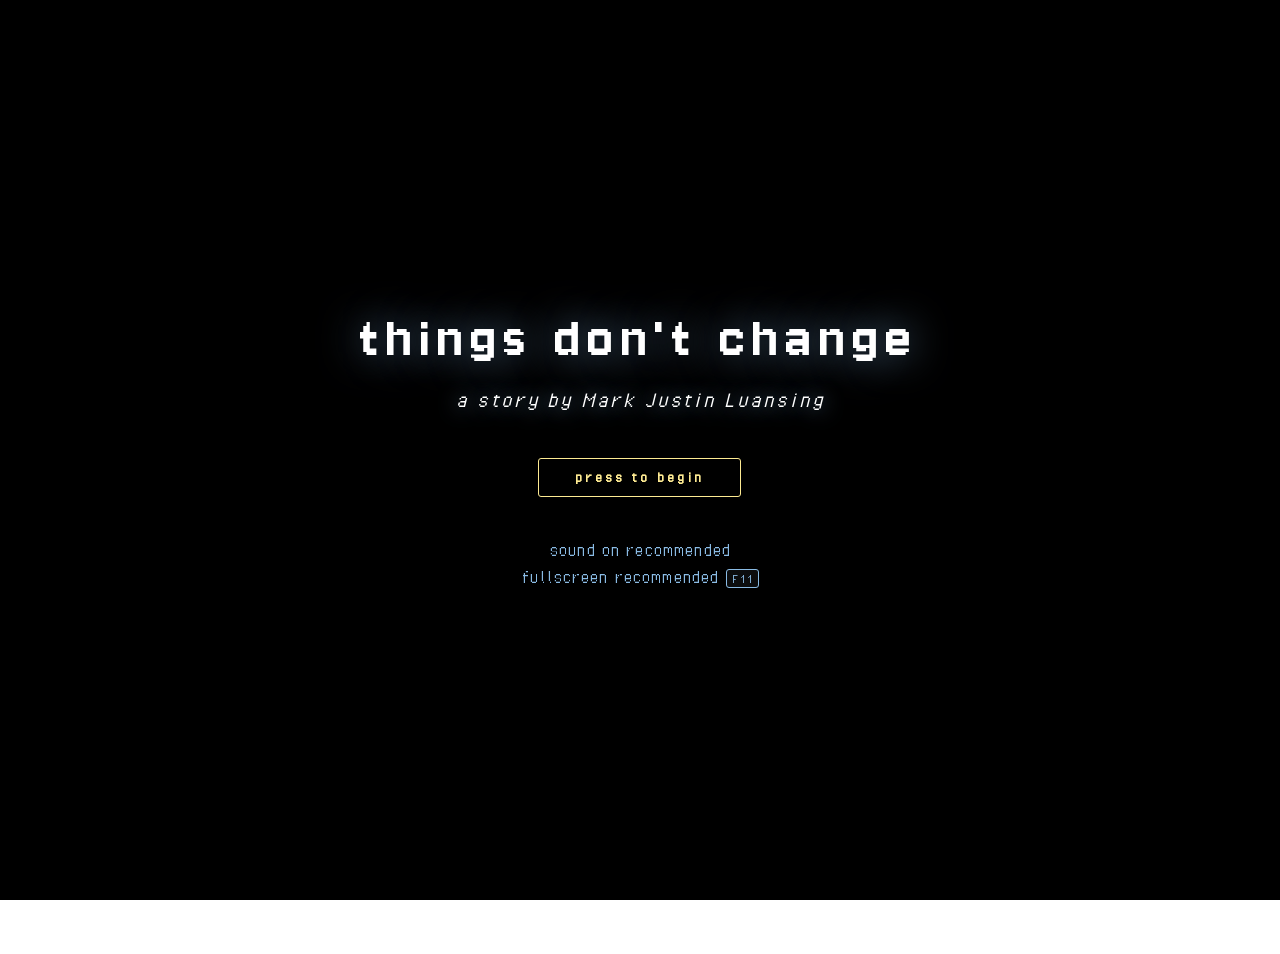
==== index.html @ 62fd4ed0 "outro dialogue and github fix test" ====
<!DOCTYPE html>
<html>
  <head>
    <title>things don't change</title>
    <meta charset="UTF-8" />
    <link rel="icon" type="image/x-icon" href="src/images/favicon.png">
    <link rel="stylesheet" href="src/dialogue.css" />
    <link rel="stylesheet" href="src/parallax.css" />
    <link rel="stylesheet" href="data/intro/intro.css" />
  </head>

  <body>
    <!-- Main Menu -->
    <div class="main-menu" id="main-menu">
      <div class="menu-content">
        <h1 class="menu-title parallax-item" data-depth="0.1" data-tilt="0.3">things don't change</h1>
        <p class="menu-author parallax-item"data-depth="0.1" data-tilt="0.3">a story by Mark Justin Luansing</p>

        <button class="play-btn parallax-item" id="play-btn" data-depth="0.1" data-tilt="0.3">press to begin</button>

        <div class="menu-hints parallax-item" data-depth="0.1" data-tilt="0.3">
          <span>sound on recommended</span>
          <span>fullscreen recommended <kbd>F11</kbd></span>
        </div>
      </div>
    </div>
    <!-- Parallax Elements -->
    <div id="scene-container">
      <!-- The lower the line, the more in front the image is (higher depth value) -->
      <div class="parallax-item parallax-full bg" id="sky-bg" data-depth="0.1" data-tilt="0.08"></div>
      <div class="parallax-item parallax-full far-trees" data-depth="0.14" data-tilt="0.1"></div>
      <div class="parallax-item parallax-full back-hills" data-depth="0.15" data-tilt="0.1"></div>
      <div class="parallax-item parallax-full beach" data-depth="0.2" data-tilt="0.09"></div>
      <div class="parallax-item parallax-full ocean" data-depth="0.24" data-tilt="0.12"></div>
      <div class="parallax-item parallax-full" id="far-rocks" data-depth="0.19" data-tilt="0.12"></div>
      <div class="parallax-item parallax-full" id="mid-rocks" data-depth="0.2" data-tilt="0.15"></div>
      <div class="parallax-item parallax-full" id="front-hill" data-depth="0.24" data-tilt="0.24"></div>
      <div class="parallax-item parallax-full" id="close-rocks" data-depth="0.24" data-tilt="0.3"></div>

      <!-- SEAGULL -->
      <img class="parallax-item" data-depth="0.24" data-tilt="0.4" id='seagull' src="data/coastline/media/seagull.png">

      <!-- CRAB ! -->
      <img class="parallax-item" data-depth="0.4" data-tilt="1" id='crab' src="data/coastline/media/susRock.png">

      <!-- Vignette, Godrays-->
      <img class="parallax-item parallax-full clickthru" data-depth="0.21" data-tilt="0" src="data/coastline/media/godRays2.png">
      <img class="parallax-item parallax-full clickthru" data-depth="0.3" data-tilt="0.1" src="data/coastline/media/godRaysTest.png">
      <!-- Vignette<img class="parallax-item parallax-full vignette" data-depth="0.1" data-tilt="0.1" src="images/vignette.png">-->
    </div>

  <div class="noselect" id="dialogue-box">
    <div class="noselect" id="speaker"></div>
    <div class="noselect" id="dialogue-text"></div>
    <div class="noselect" id="choices"></div>
    <div class="noselect" id="continue-hint">click to continue</div>
  </div>

    <!-- Audio -->
    <audio id="wind" autoplay loop style="display:none">
      <source src="data/coastline/audio/wind.mp3" type="audio/mp3">
      Your browser does not support the audio element.
    </audio>
    <audio id="next-sound" style="display:none">
      <source src="data/coastline/audio/coast_next.mp3" type="audio/mp3">
    </audio>

  <script src="src/sceneManager.js"></script>
  <script src="src/dialogue.js"></script>
  <script src="data/intro/intro.js"></script>
  <script src="src/parallax.js"></script>

  <script>
    var audio = document.getElementById("wind");
    audio.volume = 0.1;
  </script>
  </body>
</html>
---- src/dialogue.css ----
@import url('https://fonts.googleapis.com/css2?family=IBM+Plex+Sans:ital,wght@0,100..700;1,100..700&display=swap');
@import url('https://fonts.googleapis.com/css2?family=Inter:ital,opsz,wght@0,14..32,100..900;1,14..32,100..900&family=Jersey+10&display=swap');

*, *::before, *::after { box-sizing: border-box; margin: 0; padding: 0; }

@font-face {
  font-family: PixelOperator; /* set name */
  src: url(../src/pixel_operator/PixelOperator.ttf); /* url of the font */
}

#scene-fade-overlay {
  position: fixed; inset: 0; background: #000; opacity: 1; z-index: 9999; pointer-events: all;
}

.noselect {
  -webkit-touch-callout: none; /* iOS Safari */
    -webkit-user-select: none; /* Safari */
     -khtml-user-select: none; /* Konqueror HTML */
       -moz-user-select: none; /* Old versions of Firefox */
        -ms-user-select: none; /* Internet Explorer/Edge */
            user-select: none; /* Non-prefixed version, currently
                                  supported by Chrome, Edge, Opera and Firefox */
}

:root {
  --bg: #abddff;
  --surface: #f1ebe9;
  --border: #100929;
  --text: #100929;
  --text-dim: #100929;
  --accent: #100929;
  --accent-dim: #100929;
  --speaker-color: #100929;
}

body {
  background: var(--bg);
  color: var(--text);
  font-family: 'Playfair Display', serif;
  min-height: 100vh;
  display: flex;
  align-items: flex-end;
  justify-content: center;
  padding: 2rem;
}

body::before {
  content: '';
  position: fixed;
  bottom: 0; left: 50%;
  transform: translateX(-50%);
  width: 600px; height: 300px;
  pointer-events: none;
  z-index: 0;
}

#dialogue-box {
  position: fixed;
  bottom: 2rem;
  left: 50%;
  transform: translateX(-50%);
  z-index: 100;
  width: 100%;
  max-width: 640px;
  border: 3px solid var(--border);
  background: var(--surface);
  padding: 2rem 2.5rem 2rem;
  border-radius: 15px;
  
  /* Hidden properties */
  opacity: 0;
  transition: opacity 0.4s ease, transform 0.4s ease;
  transform: translateX(-50%) translateY(-100px);
  pointer-events: none;
}

#dialogue-box.visible {
  transform: translateX(-50%) translateY(0px);
  display: block;
  opacity: 1;
  pointer-events: all;
}

#dialogue-box.clickable {
  cursor: pointer;
}

#speaker {
  font-family: "Jersey 10", sans-serif;
  font-size: 1.45rem;
  font-weight: 500;
  letter-spacing: 0.15em;
  text-transform: uppercase;
  color: var(--accent);
  margin-bottom: 0.75rem;
  min-height: 1em;
}

#speaker:empty::before {
  content: '';
}

#dialogue-text {
  font-family: 'PixelOperator';
  font-size: 1.52rem;
  line-height: 1.7;
  color: var(--text);
  min-height: 2em;
}

#dialogue-text.has-choices::after { display: none; }

@keyframes blink {
  0%, 100% { opacity: 1; }
  50% { opacity: 0; }
}

#choices {
  margin-top: 1.5rem;
  display: flex;
  flex-direction: column;
  gap: 0.5rem;
}

#choices button {
  background: transparent;
  border: 2px solid var(--accent-dim);
  border-radius: 12px;
  color: var(--text-dim);
  font-family: 'PixelOperator';
  font-size: 1.2rem;
  padding: 0.6rem 1rem;
  text-align: left;
  cursor: pointer;
  transition: all 0.15s ease;
  position: relative;
}

#choices button:hover {
  border-color: var(--accent);
  color: var(--text);
  background: #cee5ee;
}

#choices button:hover::before {
  color: var(--accent);
}

#continue-hint {
  font-family: "Jersey 10", sans-serif;
  margin-top: 1.25rem;
  font-size: 1rem;
  letter-spacing: 0.1em;
  color: var(--text-dim);
  text-align: right;
  opacity: 0;
  transition: opacity 0.4s ease;
  user-select: none;
}

#continue-hint.visible { 
  opacity: 1; 
  animation: blink 2s ease-in-out infinite;
}

@keyframes fadeSlideIn {
  from { opacity: 0; transform: translateY(6px); }
  to   { opacity: 1; transform: translateY(0); }
}

.text-animate {
  animation: fadeSlideIn 0.3s ease forwards;
}

.next-button {
  background: #ffffff;
  border: 2px solid var(--accent-dim);
  border-radius: 5px;
  color: var(--text-dim);
  font-family: 'PixelOperator';
  font-weight: bold;
  font-size: 1.2rem;
  padding: 0.6rem 1rem;
  text-align: left;
  cursor: pointer;
  transition: all 0.15s ease;
  position: absolute;

  left: 4.5%; top: 8%;
}

.test-title {
  font-family: "Jersey 10", sans-serif;
  font-size: 3rem;
  position: absolute;
  left: 2%; top: 2%;
}
---- src/parallax.css ----
.hidden {
    pointer-events: none;
    display: none;
    visibility: hidden;
}

img {
  image-rendering: pixelated; /* For images scaled up, preserves pixels */
  /* OR */
  image-rendering: crisp-edges; /* Tries to preserve contrast and sharp edges */
}

.main-canvas {
  position: relative;
  width: 100vw;
  height: 100vh;
  overflow: hidden; /* keeps scene elements from spilling out */
}

body, html {
    margin: 0;
    padding: 0;
    width: 100vw;
    height: 100vh;
    overflow: hidden;
    background-color: #ffffff;
    font-family: sans-serif;
}

#scene-container {
    position: relative;
    width: 100vw;
    height: 100vh;
}

.vignette {
    pointer-events: none
}

.parallax-item {
    position: absolute;
    transform-origin: center center; 
    transition: 
        transform 0.1s ease-out,
        scale 0.2s,
        left 0.4s ease, 
        top 0.4s ease, 
        bottom 0.4s ease, 
        right 0.4s ease;
    will-change: transform;
    display: flex;
    justify-content: center;
    align-items: center;
}

.parallax-full {
    position: absolute;
    left: -5vw;
    top: -5vh;
    width: 110vw;
    height: 110vh;
    background-size: cover;
    background-position: center;
    background-repeat: no-repeat;
    pointer-events: none;
}

.clickthru {
    pointer-events: none;
}
---- data/intro/intro.css ----
@import url('https://fonts.googleapis.com/css2?family=IBM+Plex+Sans:ital,wght@0,100..700;1,100..700&display=swap');
@import url('https://fonts.googleapis.com/css2?family=Inter:ital,opsz,wght@0,14..32,100..900;1,14..32,100..900&family=Jersey+10&display=swap');

@font-face {
  font-family: PixelOperator; /* set name */
  src: url(/data/src/pixel_operator/PixelOperator.ttf); /* url of the font */
}

.bg {
    background-image: url('../coastline/media/coastSky.png');
}

.beach {
    background-image: url('../coastline/media/coastBeach2.png');
}

.ocean {
    background-image: url('../coastline/media/testOceanrender.png');
    animation-name: oceanWaves;
    animation: oceanWaves 4s ease-in-out infinite alternate;
}

.back-hills {
    background-image: url('../coastline/media/rockyCliffFar.png');
}

.far-trees {
    background-image: url('../coastline/media/farTrees.png');
}

#front-hill {
    background-image: url('../coastline/media/coastSideRocks.png');
    width: 107vw;
    height: 107vh;
    top: -1%;
    left: -5%;
}

/* ---------- Main Menu ------------ */
.main-menu {
    position: fixed;
    inset: 0;
    z-index: 100;
    display: flex;
    align-items: center;
    justify-content: center;
    background: #000;
    opacity: 0;
    transition: opacity 1.2s ease;
    pointer-events: none;
}

.main-menu.visible {
    opacity: 1;
    pointer-events: all;
}

.main-menu.hidden {
    opacity: 0;
    pointer-events: none;
}

.menu-content {
    display: flex;
    flex-direction: column;
    align-items: center;
    gap: 18px;
    text-align: center;
    color: #e8dfc8;
    font-family: 'Georgia', serif;
    letter-spacing: 0.05em;
}

.menu-title {
    font-size: clamp(2rem, 5vw, 3.8rem);
    font-weight: 400;
    margin: 0;
    top: 34%;
    letter-spacing: 0.12em;
    text-transform: lowercase;
    font-family: "Jersey 10", sans-serif;
    color: #ffffff;
    text-shadow: 0 0 40px rgba(150, 204, 255, 0.575);
}

.menu-author {
    font-size: 1.5rem;
    color: #ffffff;
    margin: 0;
    font-family: 'PixelOperator';
    font-style: italic;
    text-shadow: 0 0 20px rgba(150, 204, 255, 0.774);
    top: 43%;
    letter-spacing: 0.08em;
}

.play-btn {
    margin-top: 8px;
    padding: 10px 36px;
    background: transparent;
    border: 1px solid #fdea92;
    color: #fdea92;
    border-radius: 3px;
    font-family: 'PixelOperator';
    font-weight: 600;
    font-size: 1rem;
    letter-spacing: 0.18em;
    cursor: pointer;
    transition: background 0.3s, color 0.3s, border-color 0.3s;
}

.play-btn:hover {
    background: rgba(170, 187, 207, 0.15);
    border-color: #ffffff;
    color: #ffffff;
}

.menu-hints {
    top: 60%;
    display: flex;
    flex-direction: column;
    gap: 6px;
    font-size: 1.2rem;
    color: #8abbe4;
    letter-spacing: 0.06em;
    font-family: 'PixelOperator';
}

.menu-hints kbd {
    background: rgba(209, 232, 255, 0.055);
    border: 1px solid #8abbe4;
    border-radius: 3px;
    padding: 1px 5px;
    font-size: 0.9rem;
    font-family: 'PixelOperator';
    color: #8abbe4;
}

@keyframes oceanWaves {
    from {width: 110vw;}
    to {width: 115vw;}
}

#close-rocks {
    background-image: url('../coastline/media/closeRocks.png');
}

#mid-rocks {
    background-image: url('../coastline/media/midRocks.png');
}

#far-rocks {
    background-image: url('../coastline/media/farRocks.png');
}

#crab {
    position: absolute;
    width: 256px;
    height: 172px;
    left: 75%;
    bottom: 14%;
    scale: 0.8;
    border: none;
    cursor: pointer;
}

#seagull {
    position: absolute;
    width: 306px;
    height: 170px;
    top: 10%;
    left: 40%;
    bottom: 210px;
    cursor: pointer;

    animation-name: birdFly;
    animation: birdFly 1s ease infinite alternate;
}

#crab:hover {
    scale: 1;
}

#seagull:hover {
    scale: 1.2;
}

@keyframes birdFly {
  from {top: 10%;}
  to {top: 12%;}
}

#dialogue-box {
  border: 2px solid var(--border);
  border-radius: 5px;
}

#choices button {
  border-radius: 5px;
}
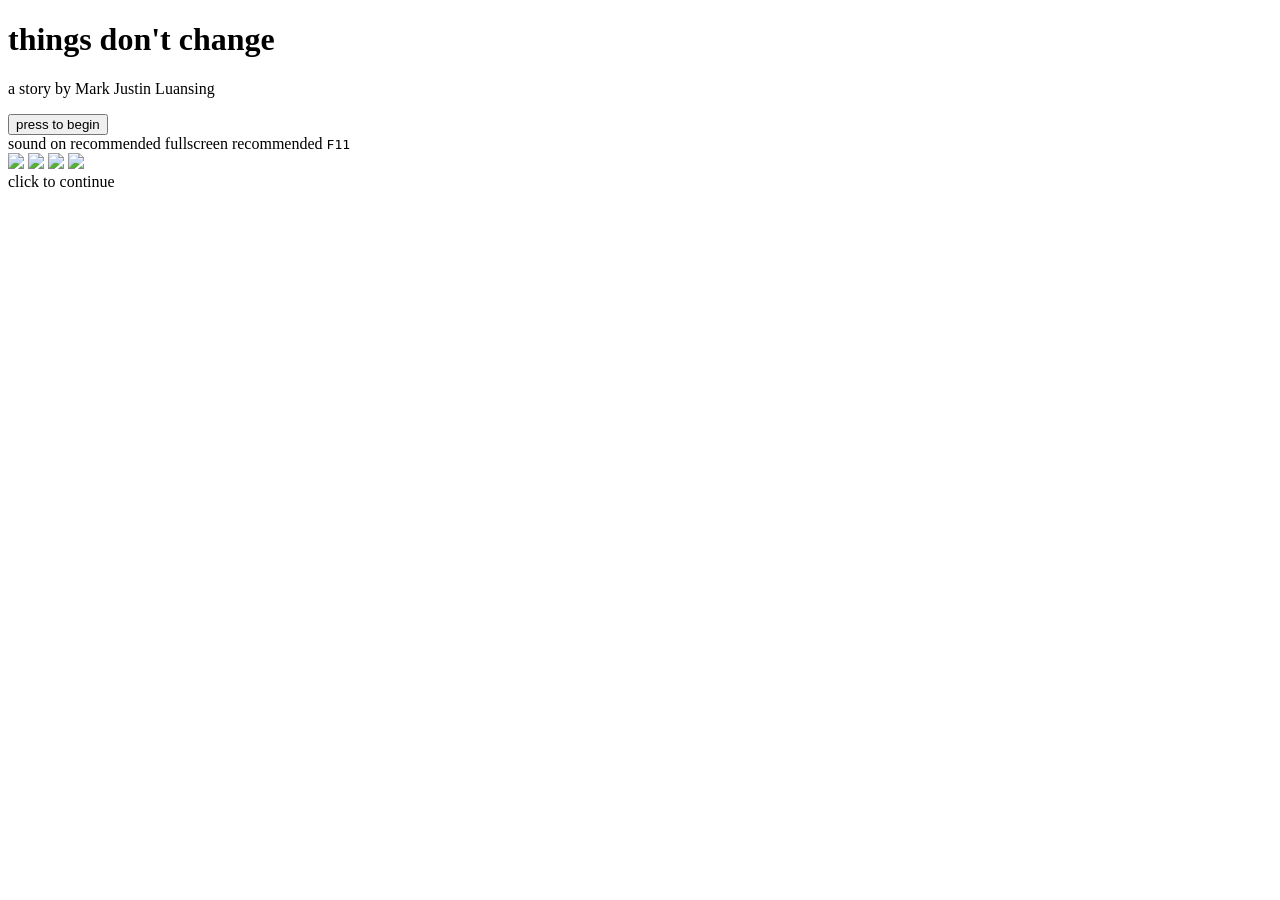
==== commit 1bd59f6d: "testing base tag with intro and outro" ====
--- a/index.html
+++ b/index.html
@@ -1,6 +1,7 @@
 <!DOCTYPE html>
 <html>
   <head>
+    <base href="/CTCH306-final-project/">
     <title>things don't change</title>
     <meta charset="UTF-8" />
     <link rel="icon" type="image/x-icon" href="src/images/favicon.png">
--- a/data/intro/intro.css
+++ b/data/intro/intro.css
@@ -3,7 +3,7 @@
 
 @font-face {
   font-family: PixelOperator; /* set name */
-  src: url(/data/src/pixel_operator/PixelOperator.ttf); /* url of the font */
+  src: url(data/src/pixel_operator/PixelOperator.ttf); /* url of the font */
 }
 
 .bg {
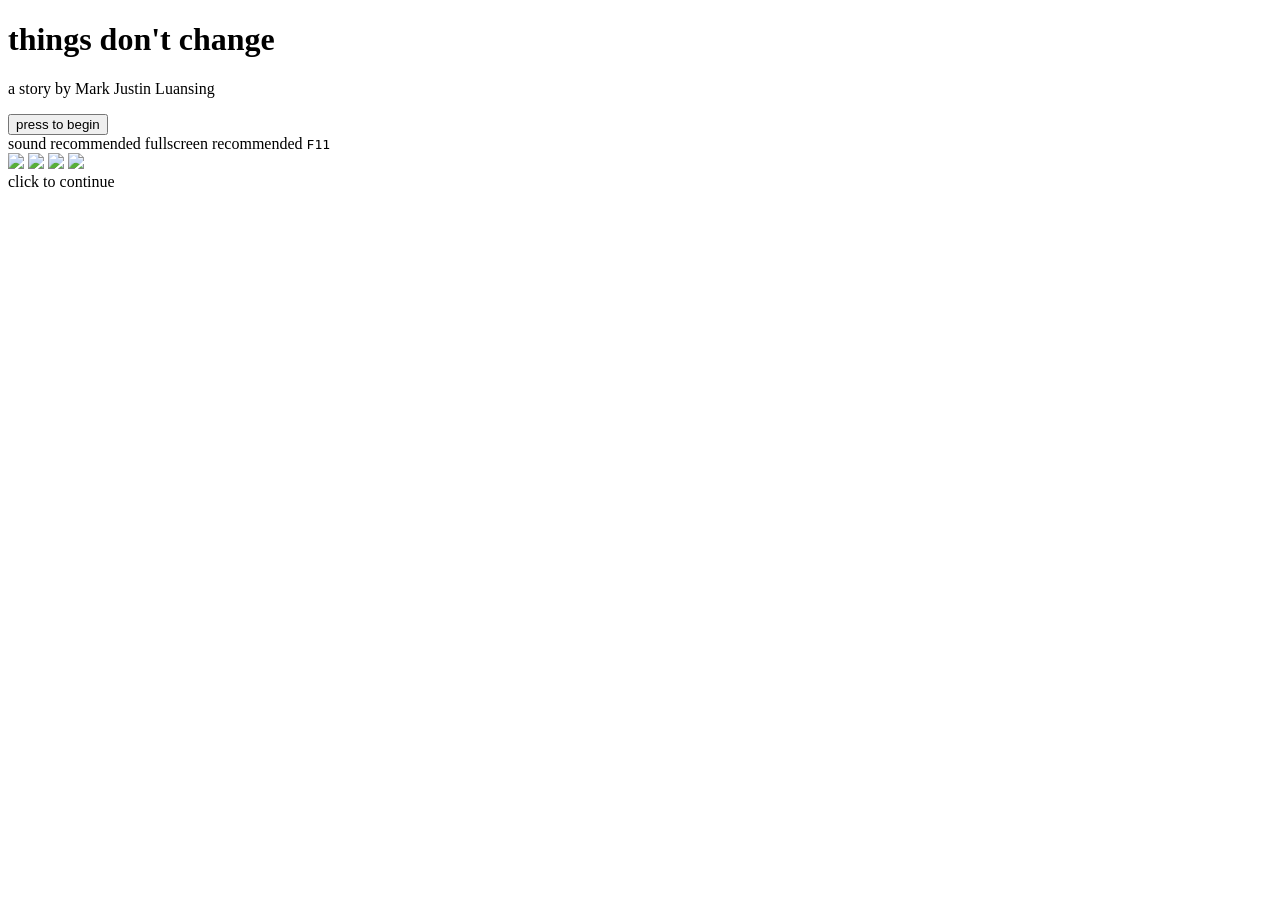
==== commit fbdecb3a: "testing no image highlighting" ====
--- a/index.html
+++ b/index.html
@@ -20,7 +20,7 @@
         <button class="play-btn parallax-item" id="play-btn" data-depth="0.1" data-tilt="0.3">press to begin</button>
 
         <div class="menu-hints parallax-item" data-depth="0.1" data-tilt="0.3">
-          <span>sound on recommended</span>
+          <span>sound recommended</span>
           <span>fullscreen recommended <kbd>F11</kbd></span>
         </div>
       </div>
--- a/src/parallax.css
+++ b/src/parallax.css
@@ -51,6 +51,7 @@
     display: flex;
     justify-content: center;
     align-items: center;
+    user-select: none;
 }
 
 .parallax-full {
--- a/data/intro/intro.css
+++ b/data/intro/intro.css
@@ -3,7 +3,7 @@
 
 @font-face {
   font-family: PixelOperator; /* set name */
-  src: url(data/src/pixel_operator/PixelOperator.ttf); /* url of the font */
+  src: url(../../src/pixel_operator/PixelOperator.ttf); /* url of the font */
 }
 
 .bg {
